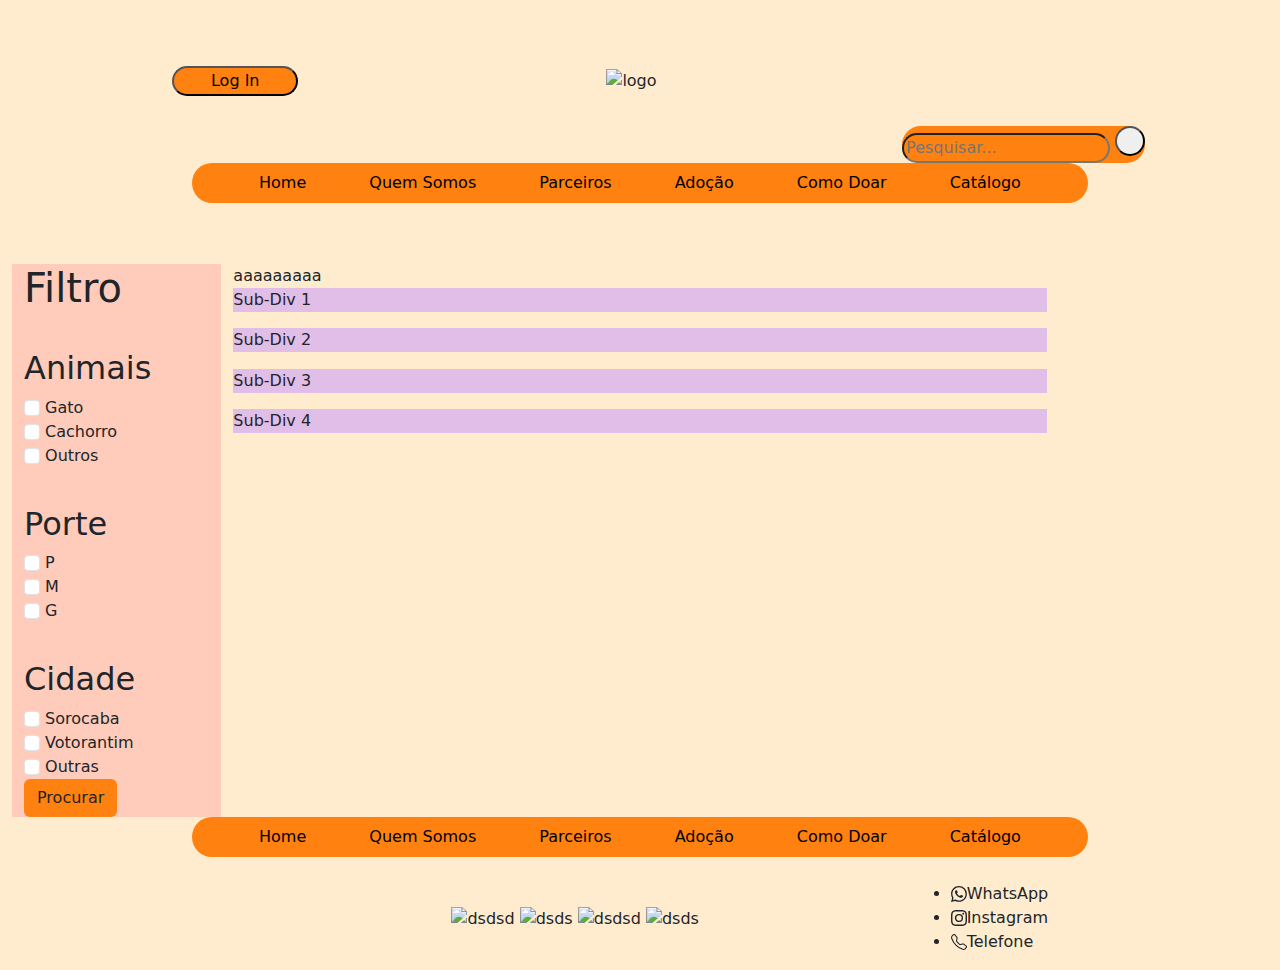
==== catalogo.html @ fe39ff8b "Add files via upload" ====
<!DOCTYPE html>
<html lang="pt-br">

<head>
    <meta charset="UTF-8">
    <meta name="viewport" content="width=device-width, initial-scale=1.0">
    <title>Achamigos</title>
    <link href="https://cdn.jsdelivr.net/npm/bootstrap@5.3.3/dist/css/bootstrap.min.css" rel="stylesheet"
        integrity="sha384-QWTKZyjpPEjISv5WaRU9OFeRpok6YctnYmDr5pNlyT2bRjXh0JMhjY6hW+ALEwIH" crossorigin="anonymous">
    <link rel="stylesheet" href="style.css">
</head>

<body class="container-fluid">
    <header>
        <div id="cabecalho">
            <input id="login" class="cab" type="button" value="Log In">
            <img id="logo" src="logocerto.png" alt="logo"></h1>
            <div id="logo_pesquisa">
                <div id="logo_pesquisa2">
                    <input class="cab" id="pesquisar" placeholder="Pesquisar...">
                    <button id="botao_pesquisar"></button>
                </div>
            </div>
        </div>
        <div class="row justify-content-center">
            <div id="nav1" class="flex-row rounded-5 d-flex h-100 align-items-center justify-content-evenly">
                <a href="index.html" class="text-decoration-none text-black">Home</a>
                <a href="quemsomos.html" class="text-decoration-none text-black">Quem Somos</a>
                <a href="parceiro.html" class="text-decoration-none text-black">Parceiros</a>
                <a href="adocao.html" class="text-decoration-none text-black">Adoção</a>
                <a href="comodoar.html" class="text-decoration-none text-black">Como Doar</a>
                <a href="catalogo.html" class="text-decoration-none text-black">Catálogo</a>
            </div>
        </div>
    </header>
    <main> 
        <div class="container-fluid" id="containerfiltro">
            <div class="row" id="divfiltro">
                <nav class="col-md-3 col-lg-2" id="filtro" >
                    <h1 id="h1filtro">Filtro</h1>
                    <h2 id="h2filtro">Animais</h2>
                    <div>
                        <input class="form-check-input" type="checkbox" id="gato" name="animais">
                        <label class="form-check-label" for="gato">Gato</label>
                    </div>
                    <div>
                        <input class="form-check-input" type="checkbox" id="cachorro" name="animais">
                        <label class="form-check-label" for="cachorro">Cachorro</label>
                    </div>
                    <div>
                        <input class="form-check-input" type="checkbox" id="outros" name="animais">
                        <label class="form-check-label" for="outros">Outros</label>
                    </div>
                
                        <h2 id="h2filtro">Porte</h2>
                
                    <div>
                        <input class="form-check-input" type="checkbox" id="pequeno" name="porte">
                        <label class="form-check-label" for="pequeno">P</label>
                    </div>
                    <div>
                        <input class="form-check-input" type="checkbox" id="medio" name="porte">
                        <label class="form-check-label" for="medio">M</label>
                    </div>
                    <div>
                        <input class="form-check-input" type="checkbox" id="grande" name="porte">
                        <label class="form-check-label" for="grande">G</label>
                    </div>
                
                        <h2 id="h2filtro">Cidade</h2>
                
                    <div>
                        <input class="form-check-input" type="checkbox" id="sorocaba" name="cidades">
                        <label class="form-check-label" for="sorocaba">Sorocaba</label>
                    </div>
                    <div>
                        <input class="form-check-input" type="checkbox" id="votorantim" name="cidades">
                        <label class="form-check-label" for="votorantim">Votorantim</label>
                    </div>
                    <div>
                        <input class="form-check-input" type="checkbox" id="outras" name="cidades">
                        <label class="form-check-label" for="outras">Outras</label>
                    </div>
                    <button class="btn" id="btnfiltro" onclick="">Procurar</button>
                </nav>
                
                <div class="col-8" >aaaaaaaaa
                    <div style="display: flex; flex-direction: column;">
                        <div style="background-color: #E1BEE7; margin-bottom: 2%;">Sub-Div 1</div>
                        <div style="background-color: #E1BEE7; margin-bottom: 2%;">Sub-Div 2</div>
                        <div style="background-color: #E1BEE7; margin-bottom: 2%;">Sub-Div 3</div>
                        <div style="background-color: #E1BEE7; margin-bottom: 2%;">Sub-Div 4</div>
                    </div>






                </div>
                    

            </div>
        </div>
    
    </main>

    <footer>
        <div class="row justify-content-center">
            <div id="nav1" class="flex-row rounded-5 d-flex h-100 align-items-center justify-content-evenly">
                <a href="index.html" class="text-decoration-none text-black">Home</a>
                <a href="quemsomos.html" class="text-decoration-none text-black">Quem Somos</a>
                <a href="parceiro.html" class="text-decoration-none text-black">Parceiros</a>
                <a href="adocao.html" class="text-decoration-none text-black">Adoção</a>
                <a href="comodoar.html" class="text-decoration-none text-black">Como Doar</a>
                <a href="catalogo.html" class="text-decoration-none text-black">Catálogo</a>
            </div>
        </div>
        <div id="rodape">
            <img id="logorodape" src="Projeto Achamigos/LOGO_projeto.png" alt="">
            <div id="parceirosimg">
                <img src="" alt="dsdsd">
                <img src="" alt="dsds">
                <img src="" alt="dsdsd">
                <img src="" alt="dsds">
            </div>
            <div>
                <ul id="contatos">
                    <li><svg xmlns="http://www.w3.org/2000/svg" width="16" height="16" fill="currentColor"
                            class="bi bi-whatsapp" viewBox="0 0 16 16">
                            <path
                                d="M13.601 2.326A7.85 7.85 0 0 0 7.994 0C3.627 0 .068 3.558.064 7.926c0 1.399.366 2.76 1.057 3.965L0 16l4.204-1.102a7.9 7.9 0 0 0 3.79.965h.004c4.368 0 7.926-3.558 7.93-7.93A7.9 7.9 0 0 0 13.6 2.326zM7.994 14.521a6.6 6.6 0 0 1-3.356-.92l-.24-.144-2.494.654.666-2.433-.156-.251a6.56 6.56 0 0 1-1.007-3.505c0-3.626 2.957-6.584 6.591-6.584a6.56 6.56 0 0 1 4.66 1.931 6.56 6.56 0 0 1 1.928 4.66c-.004 3.639-2.961 6.592-6.592 6.592m3.615-4.934c-.197-.099-1.17-.578-1.353-.646-.182-.065-.315-.099-.445.099-.133.197-.513.646-.627.775-.114.133-.232.148-.43.05-.197-.1-.836-.308-1.592-.985-.59-.525-.985-1.175-1.103-1.372-.114-.198-.011-.304.088-.403.087-.088.197-.232.296-.346.1-.114.133-.198.198-.33.065-.134.034-.248-.015-.347-.05-.099-.445-1.076-.612-1.47-.16-.389-.323-.335-.445-.34-.114-.007-.247-.007-.38-.007a.73.73 0 0 0-.529.247c-.182.198-.691.677-.691 1.654s.71 1.916.81 2.049c.098.133 1.394 2.132 3.383 2.992.47.205.84.326 1.129.418.475.152.904.129 1.246.08.38-.058 1.171-.48 1.338-.943.164-.464.164-.86.114-.943-.049-.084-.182-.133-.38-.232" />
                        </svg>WhatsApp</li>
                    <li><svg xmlns="http://www.w3.org/2000/svg" width="16" height="16" fill="currentColor"
                            class="bi bi-instagram" viewBox="0 0 16 16">
                            <path
                                d="M8 0C5.829 0 5.556.01 4.703.048 3.85.088 3.269.222 2.76.42a3.9 3.9 0 0 0-1.417.923A3.9 3.9 0 0 0 .42 2.76C.222 3.268.087 3.85.048 4.7.01 5.555 0 5.827 0 8.001c0 2.172.01 2.444.048 3.297.04.852.174 1.433.372 1.942.205.526.478.972.923 1.417.444.445.89.719 1.416.923.51.198 1.09.333 1.942.372C5.555 15.99 5.827 16 8 16s2.444-.01 3.298-.048c.851-.04 1.434-.174 1.943-.372a3.9 3.9 0 0 0 1.416-.923c.445-.445.718-.891.923-1.417.197-.509.332-1.09.372-1.942C15.99 10.445 16 10.173 16 8s-.01-2.445-.048-3.299c-.04-.851-.175-1.433-.372-1.941a3.9 3.9 0 0 0-.923-1.417A3.9 3.9 0 0 0 13.24.42c-.51-.198-1.092-.333-1.943-.372C10.443.01 10.172 0 7.998 0zm-.717 1.442h.718c2.136 0 2.389.007 3.232.046.78.035 1.204.166 1.486.275.373.145.64.319.92.599s.453.546.598.92c.11.281.24.705.275 1.485.039.843.047 1.096.047 3.231s-.008 2.389-.047 3.232c-.035.78-.166 1.203-.275 1.485a2.5 2.5 0 0 1-.599.919c-.28.28-.546.453-.92.598-.28.11-.704.24-1.485.276-.843.038-1.096.047-3.232.047s-2.39-.009-3.233-.047c-.78-.036-1.203-.166-1.485-.276a2.5 2.5 0 0 1-.92-.598 2.5 2.5 0 0 1-.6-.92c-.109-.281-.24-.705-.275-1.485-.038-.843-.046-1.096-.046-3.233s.008-2.388.046-3.231c.036-.78.166-1.204.276-1.486.145-.373.319-.64.599-.92s.546-.453.92-.598c.282-.11.705-.24 1.485-.276.738-.034 1.024-.044 2.515-.045zm4.988 1.328a.96.96 0 1 0 0 1.92.96.96 0 0 0 0-1.92m-4.27 1.122a4.109 4.109 0 1 0 0 8.217 4.109 4.109 0 0 0 0-8.217m0 1.441a2.667 2.667 0 1 1 0 5.334 2.667 2.667 0 0 1 0-5.334" />
                        </svg>Instagram</li>
                    <li><svg xmlns="http://www.w3.org/2000/svg" width="16" height="16" fill="currentColor"
                            class="bi bi-telephone" viewBox="0 0 16 16">
                            <path
                                d="M3.654 1.328a.678.678 0 0 0-1.015-.063L1.605 2.3c-.483.484-.661 1.169-.45 1.77a17.6 17.6 0 0 0 4.168 6.608 17.6 17.6 0 0 0 6.608 4.168c.601.211 1.286.033 1.77-.45l1.034-1.034a.678.678 0 0 0-.063-1.015l-2.307-1.794a.68.68 0 0 0-.58-.122l-2.19.547a1.75 1.75 0 0 1-1.657-.459L5.482 8.062a1.75 1.75 0 0 1-.46-1.657l.548-2.19a.68.68 0 0 0-.122-.58zM1.884.511a1.745 1.745 0 0 1 2.612.163L6.29 2.98c.329.423.445.974.315 1.494l-.547 2.19a.68.68 0 0 0 .178.643l2.457 2.457a.68.68 0 0 0 .644.178l2.189-.547a1.75 1.75 0 0 1 1.494.315l2.306 1.794c.829.645.905 1.87.163 2.611l-1.034 1.034c-.74.74-1.846 1.065-2.877.702a18.6 18.6 0 0 1-7.01-4.42 18.6 18.6 0 0 1-4.42-7.009c-.362-1.03-.037-2.137.703-2.877z" />
                        </svg>Telefone</li>
                </ul>
            </div>
        </div>
    </footer>
    <script src="https://cdn.jsdelivr.net/npm/bootstrap@5.3.3/dist/js/bootstrap.bundle.min.js"
        integrity="sha384-YvpcrYf0tY3lHB60NNkmXc5s9fDVZLESaAA55NDzOxhy9GkcIdslK1eN7N6jIeHz"
        crossorigin="anonymous"></script>
</body>

</html>
---- style.css ----
html{
    background-color: #FFECCF;
}

body{
    background-color: #FFECCF;
}

        /*cabeçalho*/

div#cabecalho{
    display: flex;
    flex-direction: row;
    justify-content: space-around;
    align-items: center;
}

input#login{
    margin-left: 3%;
    width: 10%;
}


#logo{
    max-width: 30%;
    padding-bottom: 5%;
    margin-left: 5%;
    margin-top: 5%;
}

div#logo_pesquisa{
    display: flex;
    flex-direction: column;
    justify-content: center;
       
}

div#logo_pesquisa{
    display: flex;
    margin-top: 10%;
    background-color: #ff8110;
    border-radius: 50px;
    justify-content: center;
}
    
input.cab{
    background-color: #ff8110;
    border-radius: 50px;
    
}

input#pesquis{
    border: none;
}

button#botao_pesquisar{
    border-radius: 50px;
    background-image: url(gatinho.png);
    background-size: contain; /* Ajusta a imagem para cobrir todo o botão */
    background-repeat: no-repeat; /* Não repetir a imagem */
    cursor: pointer; /* Muda o cursor ao passar o mouse */
    width: 100px; /* Largura do botão */
    height: 30px; /* Altura do botão */
    width: 30px; 
}


        /*navbar*/

div#nav1{
    max-width: 70%;
    background-color: #ff8110;
    display: flex;
}

#nav1 > a {
    padding: .5rem;
}


      /*carousel*/

 div#carousel{
    max-width: 65%;
    margin: auto;
 }

 #imgg{
    margin-left: 30%;
    max-width: 100%;
 }


        /*rodape*/

div#rodape{
    display: flex;
    justify-content: space-evenly;
    margin-top: 2%;
}

img#logorodape{
    max-width: 5%;
}

div#parceirosimg{
    margin-top: 2%;
}

ul#contatos{
    display: flex;
    flex-direction: column;
}

        /*PAGINAS*/

      /*CATALOGO*/
     /*barra filtros*/
div#containerfiltro{
    
}

div#divfiltro{
    margin-top: 5%;
}

nav#filtro{
    background-color:#FFCCBC ;
}

h2#h2filtro{
    margin-top: 20%;
}

button#btnfiltro{
    background-color: #ff8110;

}
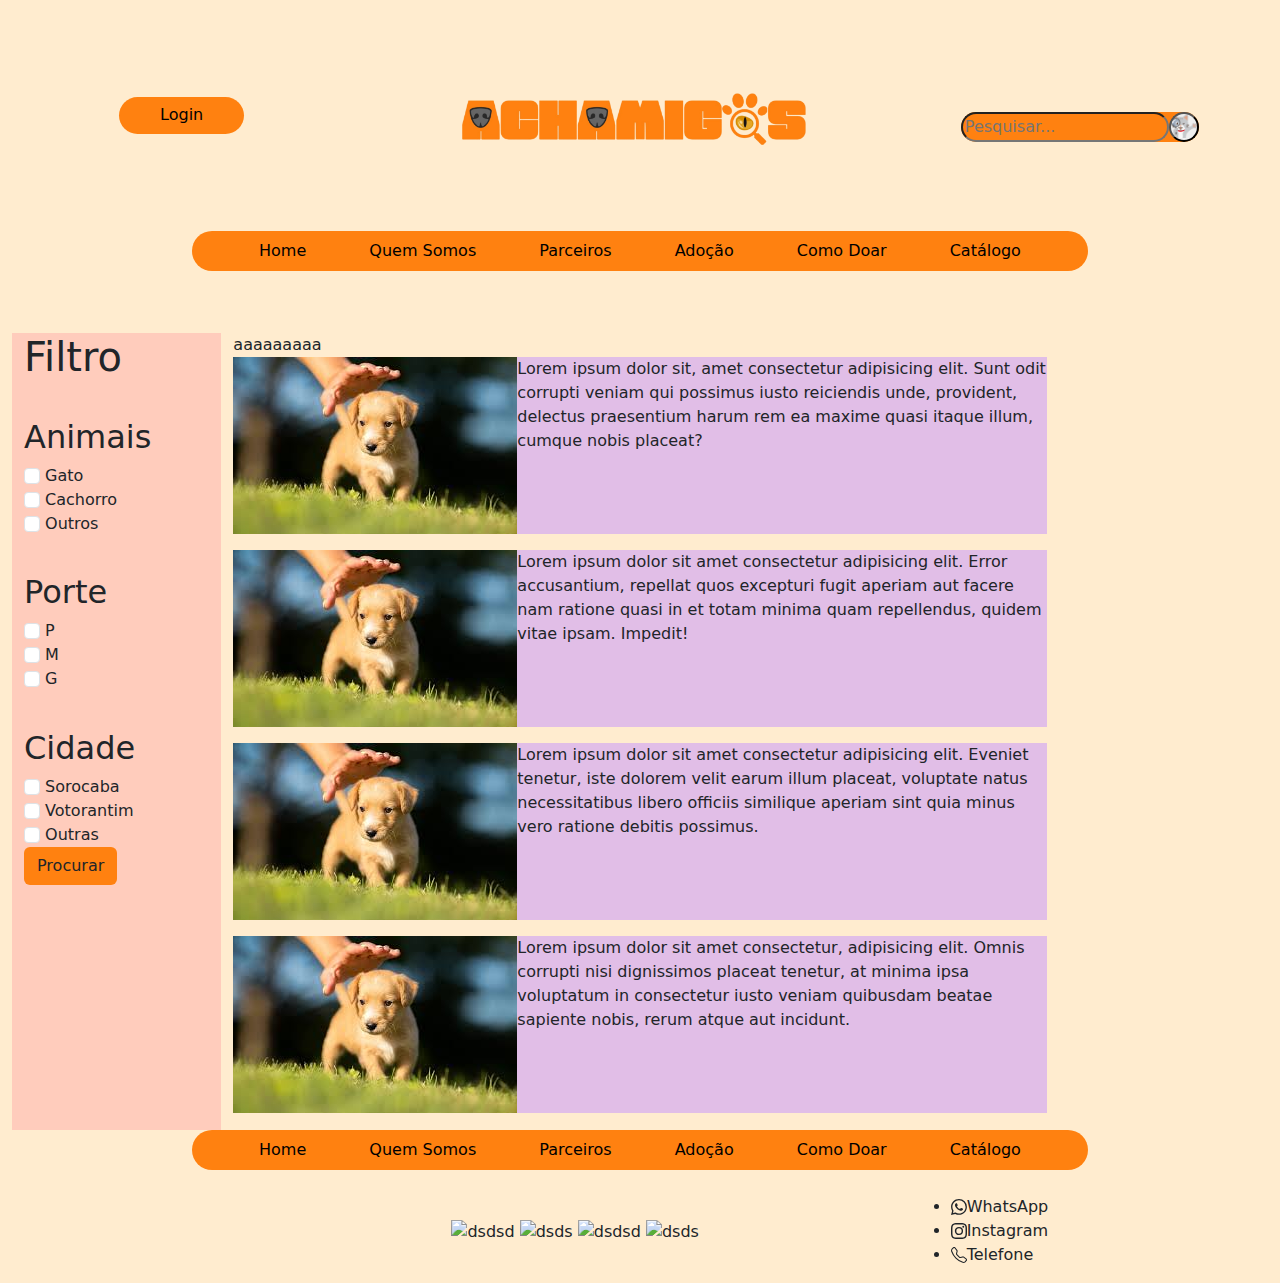
==== commit 7fb75c64: "Add files via upload" ====
--- a/catalogo.html
+++ b/catalogo.html
@@ -13,7 +13,7 @@
 <body class="container-fluid">
     <header>
         <div id="cabecalho">
-            <input id="login" class="cab" type="button" value="Log In">
+            <a id="login" href="login.html" class="text-decoration-none text-black">Login</a>
             <img id="logo" src="logocerto.png" alt="logo"></h1>
             <div id="logo_pesquisa">
                 <div id="logo_pesquisa2">
@@ -85,11 +85,23 @@
                 </nav>
                 
                 <div class="col-8" >aaaaaaaaa
-                    <div style="display: flex; flex-direction: column;">
-                        <div style="background-color: #E1BEE7; margin-bottom: 2%;">Sub-Div 1</div>
-                        <div style="background-color: #E1BEE7; margin-bottom: 2%;">Sub-Div 2</div>
-                        <div style="background-color: #E1BEE7; margin-bottom: 2%;">Sub-Div 3</div>
-                        <div style="background-color: #E1BEE7; margin-bottom: 2%;">Sub-Div 4</div>
+                    <div id="catalogo">
+                        <div id="catalogo1">
+                            <img src="cachorroteste.jfif" alt="">
+                            <p>Lorem ipsum dolor sit, amet consectetur adipisicing elit. Sunt odit corrupti veniam qui possimus iusto reiciendis unde, provident, delectus praesentium harum rem ea maxime quasi itaque illum, cumque nobis placeat?</p>
+                        </div>
+                        <div id="catalogo2">
+                            <img src="cachorroteste.jfif" alt="">
+                            <p>Lorem ipsum dolor sit amet consectetur adipisicing elit. Error accusantium, repellat quos excepturi fugit aperiam aut facere nam ratione quasi in et totam minima quam repellendus, quidem vitae ipsam. Impedit!</p>
+                        </div>
+                        <div id="catalogo3">
+                            <img src="cachorroteste.jfif" alt="">
+                            <p>Lorem ipsum dolor sit amet consectetur adipisicing elit. Eveniet tenetur, iste dolorem velit earum illum placeat, voluptate natus necessitatibus libero officiis similique aperiam sint quia minus vero ratione debitis possimus.</p>
+                        </div>
+                        <div id="catalogo4">
+                            <img src="cachorroteste.jfif" alt="">
+                            <p>Lorem ipsum dolor sit amet consectetur, adipisicing elit. Omnis corrupti nisi dignissimos placeat tenetur, at minima ipsa voluptatum in consectetur iusto veniam quibusdam beatae sapiente nobis, rerum atque aut incidunt.</p>
+                        </div>
                     </div>
 
 
--- a/style.css
+++ b/style.css
@@ -6,7 +6,7 @@
     background-color: #FFECCF;
 }
 
-        /*cabeçalho*/
+        /*------------------------------------------------------cabeçalho----------------------------------------------------------------*/
 
 div#cabecalho{
     display: flex;
@@ -15,9 +15,13 @@
     align-items: center;
 }
 
-input#login{
+a#login{
     margin-left: 3%;
     width: 10%;
+    background-color: #ff8110;
+    text-align: center;
+    border-radius: 50px;
+    padding: 0.5%;
 }
 
 
@@ -35,7 +39,7 @@
        
 }
 
-div#logo_pesquisa{
+div#logo_pesquisa2{
     display: flex;
     margin-top: 10%;
     background-color: #ff8110;
@@ -65,7 +69,8 @@
 }
 
 
-        /*navbar*/
+
+        /*------------------------------------------------------------------------------------navbar--------------------------------------------------------------------------*/
 
 div#nav1{
     max-width: 70%;
@@ -78,18 +83,26 @@
 }
 
 
-      /*carousel*/
-
- div#carousel{
-    max-width: 65%;
-    margin: auto;
+     /*------------------------------------------------------------------------------------carousel-------------------------------------------------------------------------------------*/
+
+ div#carouselExampleIndicators{
+    max-width: 100%;
+    align-items: center;
  }
 
- #imgg{
-    margin-left: 30%;
-    max-width: 100%;
+ #divimg{
+    max-width: 60%;
+    align-items: center;
+    margin-left: 35%;
  }
 
+ 
+    
+
+
+ #btn{
+    background-color: black
+ }
 
         /*rodape*/
 
@@ -100,7 +113,7 @@
 }
 
 img#logorodape{
-    max-width: 5%;
+    max-width: 7%;
 }
 
 div#parceirosimg{
@@ -112,10 +125,11 @@
     flex-direction: column;
 }
 
-        /*PAGINAS*/
-
-      /*CATALOGO*/
-     /*barra filtros*/
+        /*[base64]*/
+
+      /*--------------------------------------------------------------------------------CATALOG---O-------------------------------------------*/
+     /*----------------------------------------barra filtros-----------------------------------------*/
+
 div#containerfiltro{
     
 }
@@ -135,4 +149,106 @@
 button#btnfiltro{
     background-color: #ff8110;
 
+}
+
+div#catalogo{
+    display: flex;
+    flex-direction: column;
+}
+
+div#catalogo1{
+    display: flex;
+    background-color: #E1BEE7; 
+    margin-bottom: 2%
+}
+div#catalogo2{
+    display: flex;
+    background-color: #E1BEE7; 
+    margin-bottom: 2%
+}
+div#catalogo3{
+    display: flex;
+    background-color: #E1BEE7; 
+    margin-bottom: 2%
+}
+div#catalogo4{
+    display: flex;
+    background-color: #E1BEE7; 
+    margin-bottom: 2%
+}
+
+         /* ---------------------------------------------------------PAGINAS----------------------------------------------------------------------------------------------------------------*/
+
+        /*----------------------------------------------------------LOGIN/CADASTRO----------------------------------------------------------------------------------------------------------*/
+
+      /*login*/
+div#log_logar{
+    max-width: 50%;
+    justify-items: center;
+    margin-left: 25%;
+    margin-top: 5%;
+}
+
+div#senha{
+    max-width: 50%;
+    justify-items: center;
+    margin-left: 25%;
+}
+
+p#ou{
+    text-align: center;
+    margin-top: 5%;
+}
+p#pcadastre{
+    text-align: center;
+}
+     /*cadastro*/
+
+div#cadastre{
+    max-width: 50%;
+    justify-items: center;
+    margin-left: 25%;
+    margin-top: 5%;
+}
+
+div#definir_senha{
+    max-width: 50%;
+    justify-items: center;
+    margin-left: 25%;
+    margin-bottom: 5%;
+}
+
+.botao_login{
+    background-color: #ff8110;
+    margin-top: 20%;
+
+}
+
+
+  /* ---------------------------------------------------------PAGINAS----------------------------------------------------------------------------------------------------------------*/
+
+ /*----------------------------------------------------------QUEM SOMOS----------------------------------------------------------------------------------------------------------*/
+
+div#quemsomos{
+    display: flex;
+    justify-content: space-evenly;
+    max-width: 80%;
+    margin-left: 10%;
+    margin-top: 3%;
+}
+
+article#art1{
+    display: flex;
+    justify-items: center;
+    flex-direction: column; 
+}
+
+
+img#fotoalunos{
+    border-radius: 40%;
+}
+
+p#nomealuno{
+    margin-left: 32%;
+    margin-top: 2%;
 }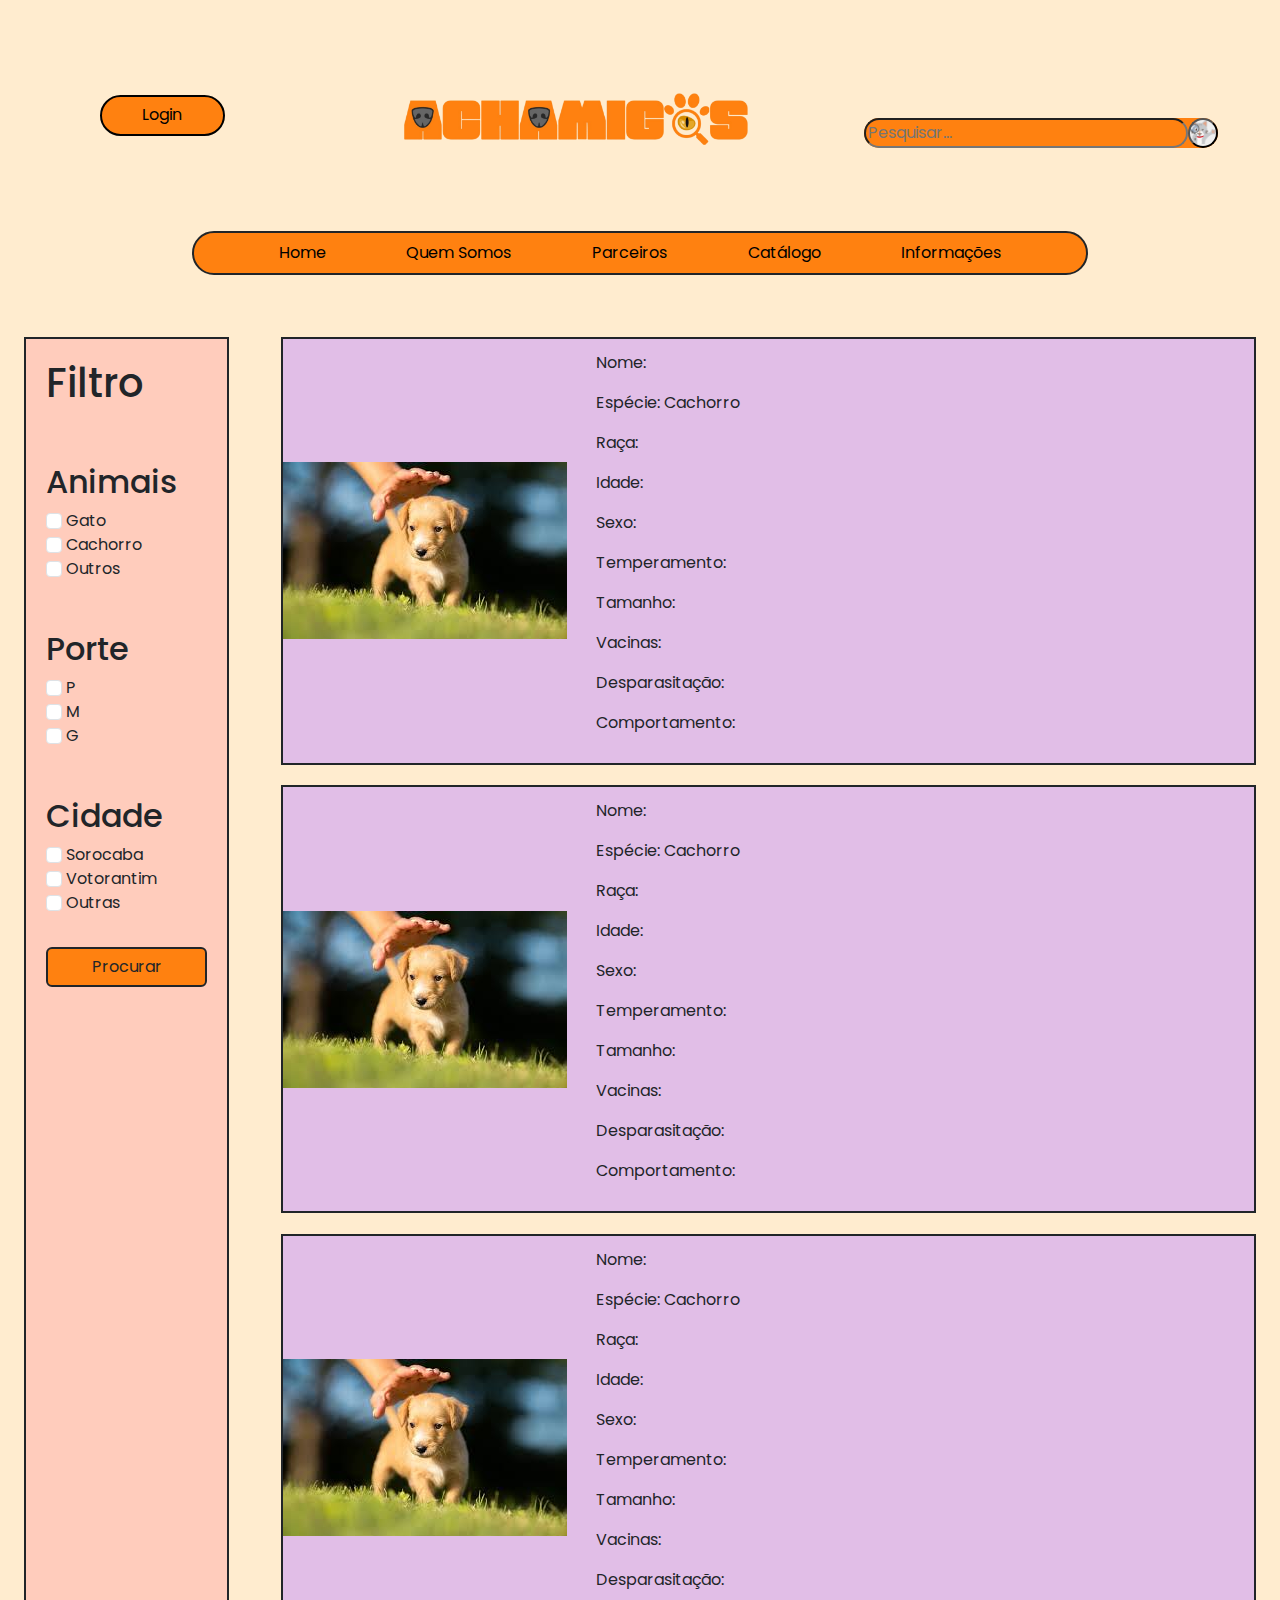
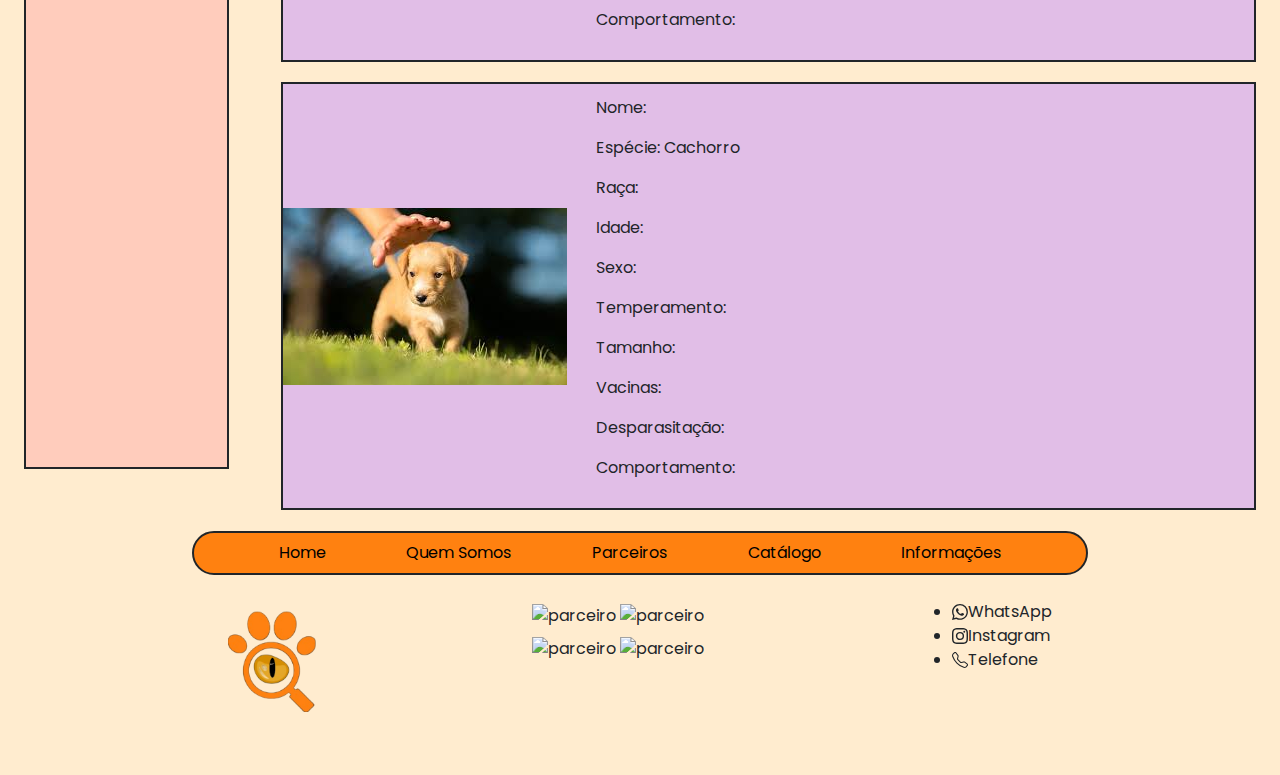
==== commit 667e5db0: "Add files via upload" ====
--- a/catalogo.html
+++ b/catalogo.html
@@ -8,6 +8,9 @@
     <link href="https://cdn.jsdelivr.net/npm/bootstrap@5.3.3/dist/css/bootstrap.min.css" rel="stylesheet"
         integrity="sha384-QWTKZyjpPEjISv5WaRU9OFeRpok6YctnYmDr5pNlyT2bRjXh0JMhjY6hW+ALEwIH" crossorigin="anonymous">
     <link rel="stylesheet" href="style.css">
+    <link rel="preconnect" href="https://fonts.googleapis.com">
+<link rel="preconnect" href="https://fonts.gstatic.com" crossorigin>
+<link href="https://fonts.googleapis.com/css2?family=Poppins:ital,wght@0,100;0,200;0,300;0,400;0,500;0,600;0,700;0,800;0,900;1,100;1,200;1,300;1,400;1,500;1,600;1,700;1,800;1,900&family=Roboto:ital,wght@0,100;0,300;0,400;0,500;0,700;0,900;1,100;1,300;1,400;1,500;1,700;1,900&display=swap" rel="stylesheet">
 </head>
 
 <body class="container-fluid">
@@ -26,18 +29,18 @@
             <div id="nav1" class="flex-row rounded-5 d-flex h-100 align-items-center justify-content-evenly">
                 <a href="index.html" class="text-decoration-none text-black">Home</a>
                 <a href="quemsomos.html" class="text-decoration-none text-black">Quem Somos</a>
-                <a href="parceiro.html" class="text-decoration-none text-black">Parceiros</a>
-                <a href="adocao.html" class="text-decoration-none text-black">Adoção</a>
-                <a href="comodoar.html" class="text-decoration-none text-black">Como Doar</a>
+                <a href="parceiros.html" class="text-decoration-none text-black">Parceiros</a>
                 <a href="catalogo.html" class="text-decoration-none text-black">Catálogo</a>
+                <a href="informações.html" class="text-decoration-none text-black">Informações</a>
             </div>
         </div>
     </header>
     <main> 
-        <div class="container-fluid" id="containerfiltro">
-            <div class="row" id="divfiltro">
-                <nav class="col-md-3 col-lg-2" id="filtro" >
+        <div class="container-fluid">
+            <div  id="maincontainer">
+                <nav class="col-md-3 col-lg-2" id="navfiltro" >
                     <h1 id="h1filtro">Filtro</h1>
+                <div id="Filtro">
                     <h2 id="h2filtro">Animais</h2>
                     <div>
                         <input class="form-check-input" type="checkbox" id="gato" name="animais">
@@ -52,6 +55,8 @@
                         <label class="form-check-label" for="outros">Outros</label>
                     </div>
                 
+                </div>
+                <div id="Filtro">
                         <h2 id="h2filtro">Porte</h2>
                 
                     <div>
@@ -66,7 +71,8 @@
                         <input class="form-check-input" type="checkbox" id="grande" name="porte">
                         <label class="form-check-label" for="grande">G</label>
                     </div>
-                
+                </div>
+                <div id="Filtro">
                         <h2 id="h2filtro">Cidade</h2>
                 
                     <div>
@@ -81,40 +87,77 @@
                         <input class="form-check-input" type="checkbox" id="outras" name="cidades">
                         <label class="form-check-label" for="outras">Outras</label>
                     </div>
+                </div>
                     <button class="btn" id="btnfiltro" onclick="">Procurar</button>
                 </nav>
                 
-                <div class="col-8" >aaaaaaaaa
-                    <div id="catalogo">
-                        <div id="catalogo1">
-                            <img src="cachorroteste.jfif" alt="">
-                            <p>Lorem ipsum dolor sit, amet consectetur adipisicing elit. Sunt odit corrupti veniam qui possimus iusto reiciendis unde, provident, delectus praesentium harum rem ea maxime quasi itaque illum, cumque nobis placeat?</p>
-                        </div>
-                        <div id="catalogo2">
-                            <img src="cachorroteste.jfif" alt="">
-                            <p>Lorem ipsum dolor sit amet consectetur adipisicing elit. Error accusantium, repellat quos excepturi fugit aperiam aut facere nam ratione quasi in et totam minima quam repellendus, quidem vitae ipsam. Impedit!</p>
-                        </div>
-                        <div id="catalogo3">
-                            <img src="cachorroteste.jfif" alt="">
-                            <p>Lorem ipsum dolor sit amet consectetur adipisicing elit. Eveniet tenetur, iste dolorem velit earum illum placeat, voluptate natus necessitatibus libero officiis similique aperiam sint quia minus vero ratione debitis possimus.</p>
-                        </div>
-                        <div id="catalogo4">
-                            <img src="cachorroteste.jfif" alt="">
-                            <p>Lorem ipsum dolor sit amet consectetur, adipisicing elit. Omnis corrupti nisi dignissimos placeat tenetur, at minima ipsa voluptatum in consectetur iusto veniam quibusdam beatae sapiente nobis, rerum atque aut incidunt.</p>
-                        </div>
-                    </div>
-
-
-
-
-
-
-                </div>
-                    
-
-            </div>
-        </div>
-    
+                <div class="col-10" >
+                    <div  id="catalogocontainer">
+                        <div id="catalogo1">
+                            <img src="cachorroteste.jfif" alt="">
+                            <div id="paragrafocatalogo" >
+                                <p>Nome:</p>
+                                <p> Espécie: Cachorro</p>
+                                <p>Raça: </p>
+                                <p>Idade: </p>
+                                <p>Sexo: </p>
+                                <p>Temperamento: </p>
+                                <p>Tamanho: </p>
+                                <p>Vacinas: </p>
+                                <p>Desparasitação: </p>
+                                <p>Comportamento:</p>
+                            </div>
+                        </div>
+                        <div id="catalogo1">
+                            <img src="cachorroteste.jfif" alt="">
+                            <div id="paragrafocatalogo">
+                                <p>Nome:</p>
+                                <p> Espécie: Cachorro</p>
+                                <p>Raça: </p>
+                                <p>Idade: </p>
+                                <p>Sexo: </p>
+                                <p>Temperamento: </p>
+                                <p>Tamanho: </p>
+                                <p>Vacinas: </p>
+                                <p>Desparasitação: </p>
+                                <p>Comportamento:</p>
+                            </div>
+                        </div>
+                        <div id="catalogo1">
+                            <img src="cachorroteste.jfif" alt="">
+                            <div id="paragrafocatalogo" >
+                                <p>Nome:</p>
+                                <p> Espécie: Cachorro</p>
+                                <p>Raça: </p>
+                                <p>Idade: </p>
+                                <p>Sexo: </p>
+                                <p>Temperamento: </p>
+                                <p>Tamanho: </p>
+                                <p>Vacinas: </p>
+                                <p>Desparasitação: </p>
+                                <p>Comportamento:</p>
+                            </div>
+                        </div>
+                        <div id="catalogo1">
+                            <img src="cachorroteste.jfif" alt="">
+                            <div id="paragrafocatalogo">
+                                <p>Nome:</p>
+                                <p> Espécie: Cachorro</p>
+                                <p>Raça: </p>
+                                <p>Idade: </p>
+                                <p>Sexo: </p>
+                                <p>Temperamento: </p>
+                                <p>Tamanho: </p>
+                                <p>Vacinas: </p>
+                                <p>Desparasitação: </p>
+                                <p>Comportamento:</p>
+                            </div>
+                        </div>
+                        
+                    </div>
+                </div>
+            </div>
+        </div>
     </main>
 
     <footer>
@@ -122,20 +165,23 @@
             <div id="nav1" class="flex-row rounded-5 d-flex h-100 align-items-center justify-content-evenly">
                 <a href="index.html" class="text-decoration-none text-black">Home</a>
                 <a href="quemsomos.html" class="text-decoration-none text-black">Quem Somos</a>
-                <a href="parceiro.html" class="text-decoration-none text-black">Parceiros</a>
-                <a href="adocao.html" class="text-decoration-none text-black">Adoção</a>
-                <a href="comodoar.html" class="text-decoration-none text-black">Como Doar</a>
+                <a href="parceiros.html" class="text-decoration-none text-black">Parceiros</a>
                 <a href="catalogo.html" class="text-decoration-none text-black">Catálogo</a>
+                <a href="informações.html" class="text-decoration-none text-black">Informações</a>
             </div>
         </div>
         <div id="rodape">
-            <img id="logorodape" src="Projeto Achamigos/LOGO_projeto.png" alt="">
+            <img id="logorodape" src="logoprojetoachamigos_processed.png" alt="">
+        <div id="containerparceiros">   
             <div id="parceirosimg">
-                <img src="" alt="dsdsd">
-                <img src="" alt="dsds">
-                <img src="" alt="dsdsd">
-                <img src="" alt="dsds">
-            </div>
+                <img src="" alt="parceiro">
+                <img src="" alt="parceiro">
+            </div>
+            <div id="parceirosimg">
+                <img src="" alt="parceiro">
+                <img src="" alt="parceiro">
+            </div>
+        </div>     
             <div>
                 <ul id="contatos">
                     <li><svg xmlns="http://www.w3.org/2000/svg" width="16" height="16" fill="currentColor"
--- a/style.css
+++ b/style.css
@@ -4,6 +4,9 @@
 
 body{
     background-color: #FFECCF;
+    font-family: "Poppins", sans-serif;
+    font-weight: 400;
+    font-style: normal;
 }
 
         /*------------------------------------------------------cabeçalho----------------------------------------------------------------*/
@@ -22,6 +25,7 @@
     text-align: center;
     border-radius: 50px;
     padding: 0.5%;
+    border: solid 2px;
 }
 
 
@@ -76,6 +80,8 @@
     max-width: 70%;
     background-color: #ff8110;
     display: flex;
+    flex-wrap: wrap;
+    border: solid 2px;
 }
 
 #nav1 > a {
@@ -88,6 +94,7 @@
  div#carouselExampleIndicators{
     max-width: 100%;
     align-items: center;
+    margin: 5%;
  }
 
  #divimg{
@@ -96,20 +103,27 @@
     margin-left: 35%;
  }
 
- 
-    
-
-
  #btn{
     background-color: black
  }
 
-        /*rodape*/
+div#bottomcarroussel{
+    display: flex;
+    justify-content: center;
+    margin: 5%;
+}
+
+ img#crime{
+    width: 50%;
+ }
+
+/*---------------------------------------------------------------rodape---------------------------------------------------------------------------------*/
 
 div#rodape{
     display: flex;
     justify-content: space-evenly;
     margin-top: 2%;
+    margin-bottom: 5%;
 }
 
 img#logorodape{
@@ -118,7 +132,14 @@
 
 div#parceirosimg{
     margin-top: 2%;
-}
+    margin-bottom: 3%;
+}
+
+div#containerparceiros{
+    display: flex;
+    flex-direction: column;
+}
+
 
 ul#contatos{
     display: flex;
@@ -130,58 +151,101 @@
       /*--------------------------------------------------------------------------------CATALOG---O-------------------------------------------*/
      /*----------------------------------------barra filtros-----------------------------------------*/
 
-div#containerfiltro{
-    
-}
-
-div#divfiltro{
+
+div#maincontainer{
+    display: flex;
+    flex-wrap: wrap;
     margin-top: 5%;
 }
 
-nav#filtro{
+nav#navfiltro{
+    display: flex;
+    flex-direction: column;
     background-color:#FFCCBC ;
-}
+    margin-bottom: 5%;
+    border: solid 2px;
+    padding: 20px;
+
+}
+
+#filtro{
+    display: flex;
+    flex-direction: column;
+}
+
 
 h2#h2filtro{
+    margin-top: 30%;
+}
+
+button#btnfiltro{
+    background-color: #ff8110;
+    border: solid 2px;
     margin-top: 20%;
-}
-
-button#btnfiltro{
-    background-color: #ff8110;
-
-}
-
-div#catalogo{
-    display: flex;
-    flex-direction: column;
+
+}
+
+div#catalogocontainer{
+    display: flex;
+    flex-wrap: wrap;
+    flex-direction: column;
+}
+
+div#catalogo img{
+    max-width: 100%;
+    height: auto;
 }
 
 div#catalogo1{
     display: flex;
+    border: solid 2px;
+    align-items: center;
     background-color: #E1BEE7; 
-    margin-bottom: 2%
-}
-div#catalogo2{
-    display: flex;
-    background-color: #E1BEE7; 
-    margin-bottom: 2%
-}
-div#catalogo3{
-    display: flex;
-    background-color: #E1BEE7; 
-    margin-bottom: 2%
-}
-div#catalogo4{
-    display: flex;
-    background-color: #E1BEE7; 
-    margin-bottom: 2%
-}
+    margin-left: 5%;
+    margin-bottom: 2%  
+}
+
+div#paragrafocatalogo{
+    display: flex; 
+    flex-direction:column; 
+    margin-left: 3%;  
+}
+
+@media(max-width:768px){
+    div#catalogo1{
+        display: flex;
+        flex-direction: column;
+        border: solid 2px;
+        align-items: center;
+        background-color: #E1BEE7; 
+        margin-left: 5%;
+        margin-bottom: 2% 
+    }
+    nav#navfiltro{
+        display: flex;
+        flex-direction: collumn;
+        width: 100%;
+        background-color:#FFCCBC ;
+        margin-bottom: 5%;
+        border: solid 2px;
+    }
+
+}
+
+
 
          /* ---------------------------------------------------------PAGINAS----------------------------------------------------------------------------------------------------------------*/
 
         /*----------------------------------------------------------LOGIN/CADASTRO----------------------------------------------------------------------------------------------------------*/
 
       /*login*/
+
+ p#login{
+    text-align: center;
+    margin-left: 2%;
+        font-weight: bold;
+    }      
+
 div#log_logar{
     max-width: 50%;
     justify-items: center;
@@ -197,10 +261,13 @@
 
 p#ou{
     text-align: center;
-    margin-top: 5%;
+    margin-left: 2%;
+    margin-top: 2%;
 }
 p#pcadastre{
     text-align: center;
+    margin-left: 2%;
+    font-weight: bold;
 }
      /*cadastro*/
 
@@ -208,7 +275,7 @@
     max-width: 50%;
     justify-items: center;
     margin-left: 25%;
-    margin-top: 5%;
+    margin-top: 2%;
 }
 
 div#definir_senha{
@@ -220,8 +287,13 @@
 
 .botao_login{
     background-color: #ff8110;
-    margin-top: 20%;
-
+    margin-top: 10%;
+    border-radius: 8px;
+    box-shadow: 1px 2px
+}
+
+input#log_logar1{
+    border: 1px solid;
 }
 
 
@@ -233,7 +305,7 @@
     display: flex;
     justify-content: space-evenly;
     max-width: 80%;
-    margin-left: 10%;
+    margin-left: 0%;
     margin-top: 3%;
 }
 
@@ -241,14 +313,96 @@
     display: flex;
     justify-items: center;
     flex-direction: column; 
-}
-
-
-img#fotoalunos{
-    border-radius: 40%;
+    align-items: center;
+    margin-left: 20%;
+}
+
+
+img#fotoalunos1{
+    border-radius: 40%;
+    max-width: 60%;
+    border: 3px solid black;
+}
+
+img#fotoalunos2{
+    border-radius: 40%;
+    max-width: 60%;
+    border: 3px solid black;
+
+}
+
+img#fotoalunos3{
+    border-radius: 40%;
+    max-width: 60%;
+    border: 3px solid black;
+}
+
+img#fotoalunos4{
+    border-radius: 40%;
+    max-width: 60%;
+    border: 3px solid black;
+}
+
+img#fotoalunos5{
+    border-radius: 40%;
+    max-width: 30%;
+    border: 3px solid black;
 }
 
 p#nomealuno{
-    margin-left: 32%;
-    margin-top: 2%;
-}+    margin-bottom: 10%;
+    margin-top: 5%;
+    font-size: large;
+}
+
+/* ---------------------------------------------------------PAGINAS----------------------------------------------------------------------------------------------------------------*/
+
+/*----------------------------------------------------------PARCEIROS----------------------------------------------------------------------------------------------------------*/
+
+div#parceiros{
+   display: flex;
+   justify-content: space-evenly;
+   max-width: 80%;
+   margin-left: 5%;
+   margin-top: 3%;
+}
+
+article#art1{
+   display: flex;
+   justify-items: center;
+   flex-direction: column; 
+   align-items: center;
+}
+
+img#fotoparceiros{
+    border-radius: 40%;
+    max-width: 40%;
+}
+
+
+a#nomeparceiro{
+   margin-bottom: 10%;
+   margin-top: 5%;
+   text-decoration: none;
+   color: black;
+}
+
+
+ /* ---------------------------------------------------------PAGINAS----------------------------------------------------------------------------------------------------------------*/
+
+ /*----------------------------------------------------------INFORMAÇÕES----------------------------------------------------------------------------------------------------------*/
+
+ div#informacoes{
+    justify-items: center; 
+    
+ }   
+
+ #paragrafo_info{
+    max-width: 80%; 
+    margin: 5%;
+    background-color: #E1BEE7;
+    padding: 5%;
+    border: solid 2px;
+    border-radius: 7%;
+ }   
+
